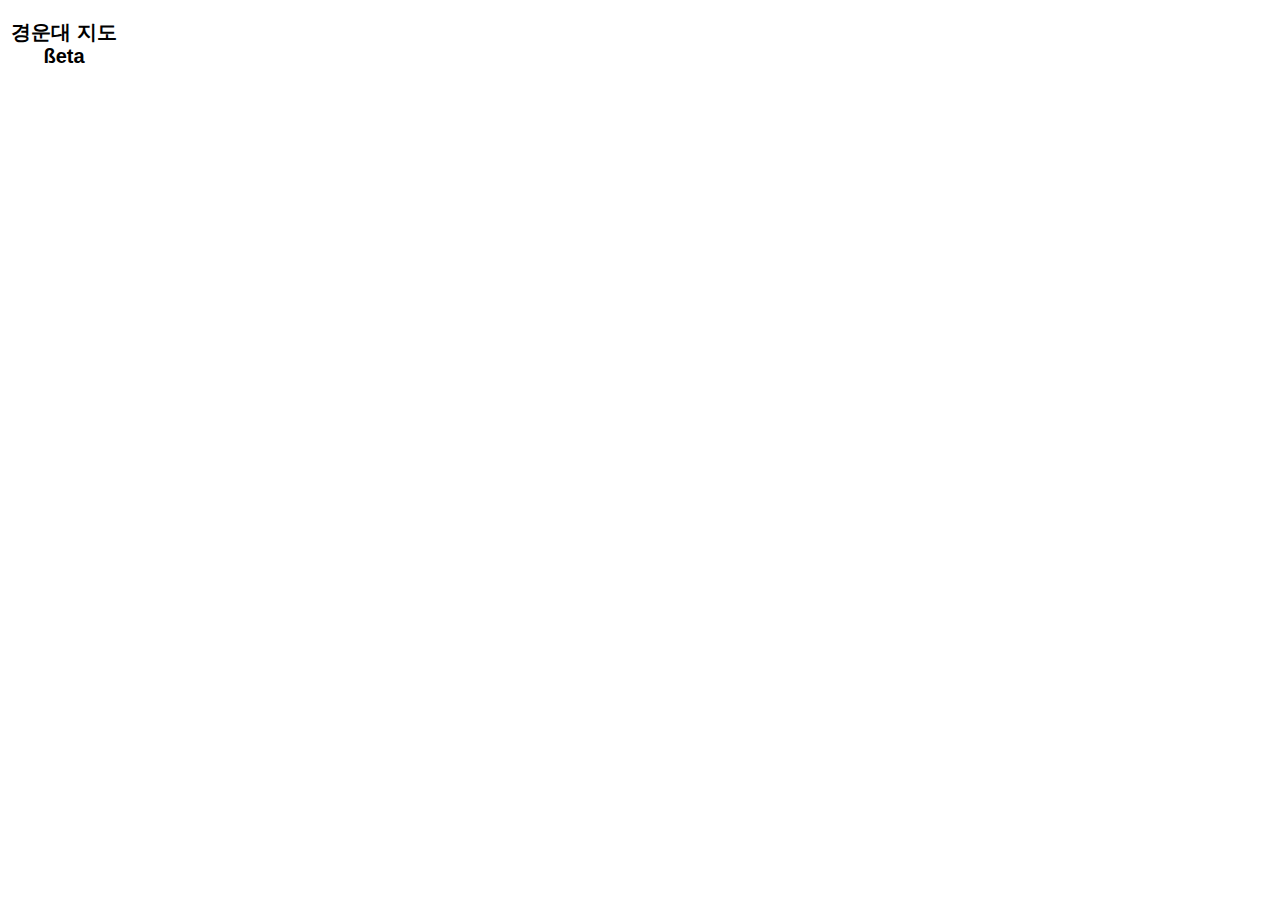
==== index.html @ 1c75b317 "Ready for ky Map" ====
<!DOCTYPE html>
<html lang="ko">
<head>
  <meta charset="UTF-8">
  <meta http-equiv="X-UA-Compatible" content="IE=edge">
  <meta name="viewport" content="width=device-width, initial-scale=1.0, maximum-scale=1.0, user-scalable=no">

  <meta name="author" content="(Haiiron)">

  <link rel="stylesheet" type="text/css" href="./css/style.css"/>
  <script type="text/javascript" src="./script/script.js"></script>

  <title>경운대학교 버스 시간표</title>

</head>
<body style="height: 100%;">
  <header>

    <div class="container">
    </div>
  </header>

  <div style="display: flex;">
        <h3> 경운대 지도 ßeta</h3>
  </div>

  </div>
  <footer>
      <h1>경운대 지도</h1>
  </footer>
</body>
</html>
---- css/style.css ----
@charset "UTF-8";
/* http://meyerweb.com/eric/tools/css/reset/
   v2.0 | 20110126
   License: none (public domain)
   20200906 ~ Haiiron // 전현배
*/

html, body, div, span, applet, object, iframe,
p, blockquote, pre, a, abbr, acronym, address,
big, cite, code, del, dfn, em, img, ins, kbd,
q, s, samp, small, strike, strong, sub, sup,
tt, var, b, u, i, center,
dl, dt, dd, fieldset, form, label, legend,
table, caption, tbody, tfoot, thead, tr, th, td,
article, aside, canvas, details, embed,
figure, figcaption, footer, header, hgroup,
menu, nav, output, ruby, section, summary,
time, mark, audio, video
{
	margin: 0;
	padding: 0;
	border: 0;
	font-size: 100%;
	line-height:150%;
	text-align: center;
	list-style:none;
	text-decoration:none;
	font-family:sans-serif;
}
/* HTML5 display-role reset for older browsers */
article, aside, details, figcaption, figure,
footer, header, hgroup, menu, nav, section
{display: block;}

body
{
	background-repeat: no-repeat;
	background-attachment: fixed;
	background-size: cover;
}

h1
{font-size:5vw;
 color: white;
}

h3
{
	font-size: 20px;
	width: 10%;
}

a /* 사용자 주요 기능버튼 */
{
	background-color: #007aff; /* Green */
  	border: 2px solid;
	padding: 1em;
	margin:5px;
	width: 70%;
  	color: white;
  	display: inline-block;
  	font-size: 4vw;
}

*
{box-sizing:border-box;}

header
{
	vertical-align: baseline;
	background-color: #007aff;
	display: flex;
}

.main
{
background-color: khaki;
margin:auto;
width: 80%;
height: 50%;
padding: 5px 20px 20px 20px;
border-radius: 25px;
}

.contents
{
	height: 100%;
	display: flex;
	padding: auto;
}

.from
{
	text-align: right;
	display: table-column;
	width: 50%;
	height: 100%;
}

.to
{
	text-align: left;
	display: table-row;
	width: 50%;
	height: 100%;
}
/* 칸막이 */
.interval
{height: 15px;}

.container {
	display: flex;
	align-items: center;
}

.image {
	margin-right: 20px;
	margin-top: 20px;
	margin-left: 20px;
}

footer h1 {
	margin: 0;
}

footer p {
	margin: 0;
	font-size: 16px;
	color: #666;
}

.banner {
	background-color: #007aff;
	color: white;
	text-align: center;
	padding: 20px;
  }
  
  .banner h1 {
	margin-top: 0;
	line-height: 1.2;
  }
  
  .banner p {
	font-size: 24px;
  }
  
  .banner button {
	background-color:	#FEE500;
	border: none;
	color: #3C1E1E;
	padding: 10px 20px;
	font-size: 16px;
	border-radius: 20px; /* 버튼 둥글게 만드는 속성 */
	cursor: pointer;
	transition: background-color 0.5s;
  }
  
  .banner button:hover {
	background-color: #1abc9c;
	color: white;
  }
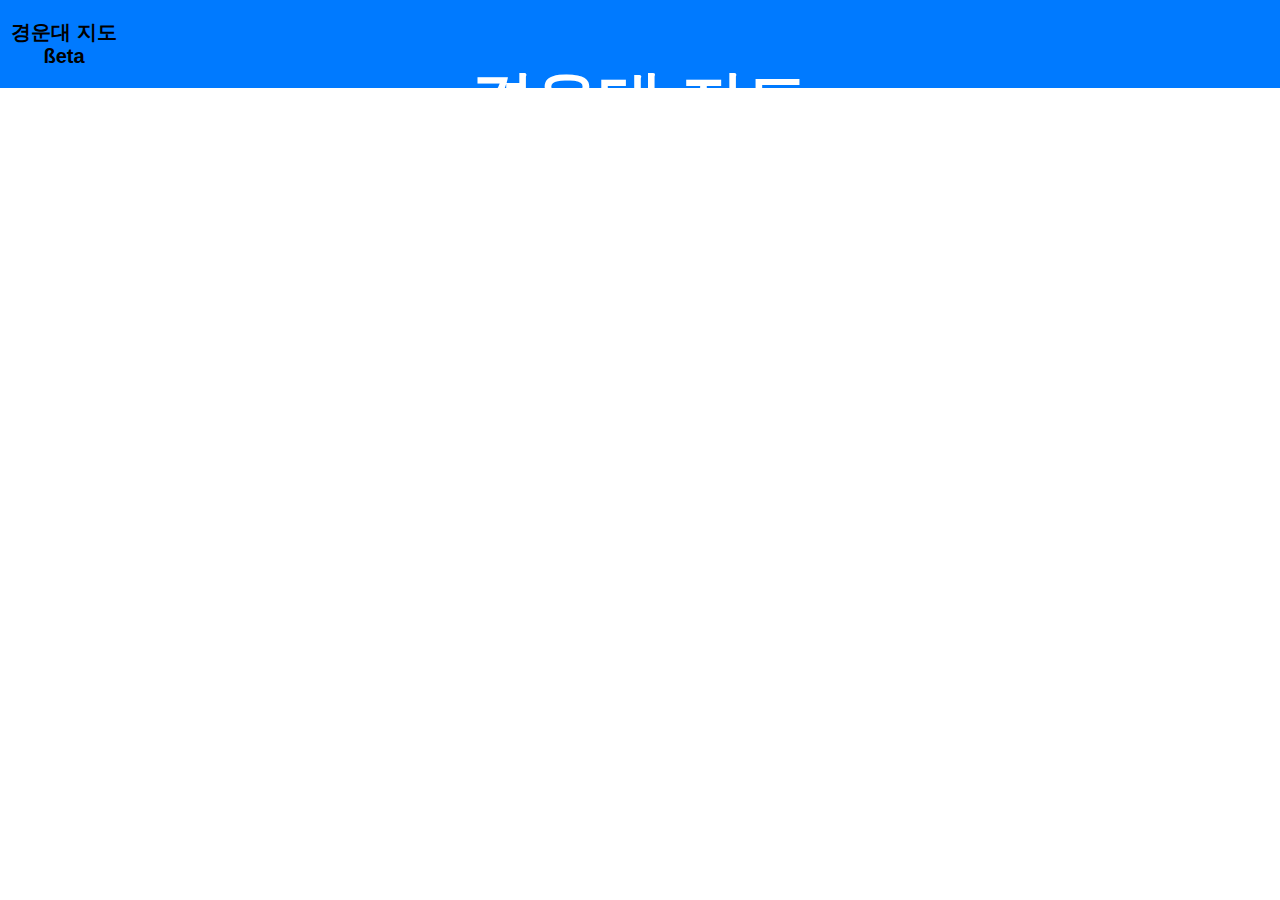
==== commit faf5fa16: "Update index.html" ====
--- a/index.html
+++ b/index.html
@@ -15,16 +15,8 @@
 </head>
 <body style="height: 100%;">
   <header>
-
-    <div class="container">
-    </div>
+    <h3> 경운대 지도 ßeta</h3>
   </header>
-
-  <div style="display: flex;">
-        <h3> 경운대 지도 ßeta</h3>
-  </div>
-
-  </div>
   <footer>
       <h1>경운대 지도</h1>
   </footer>
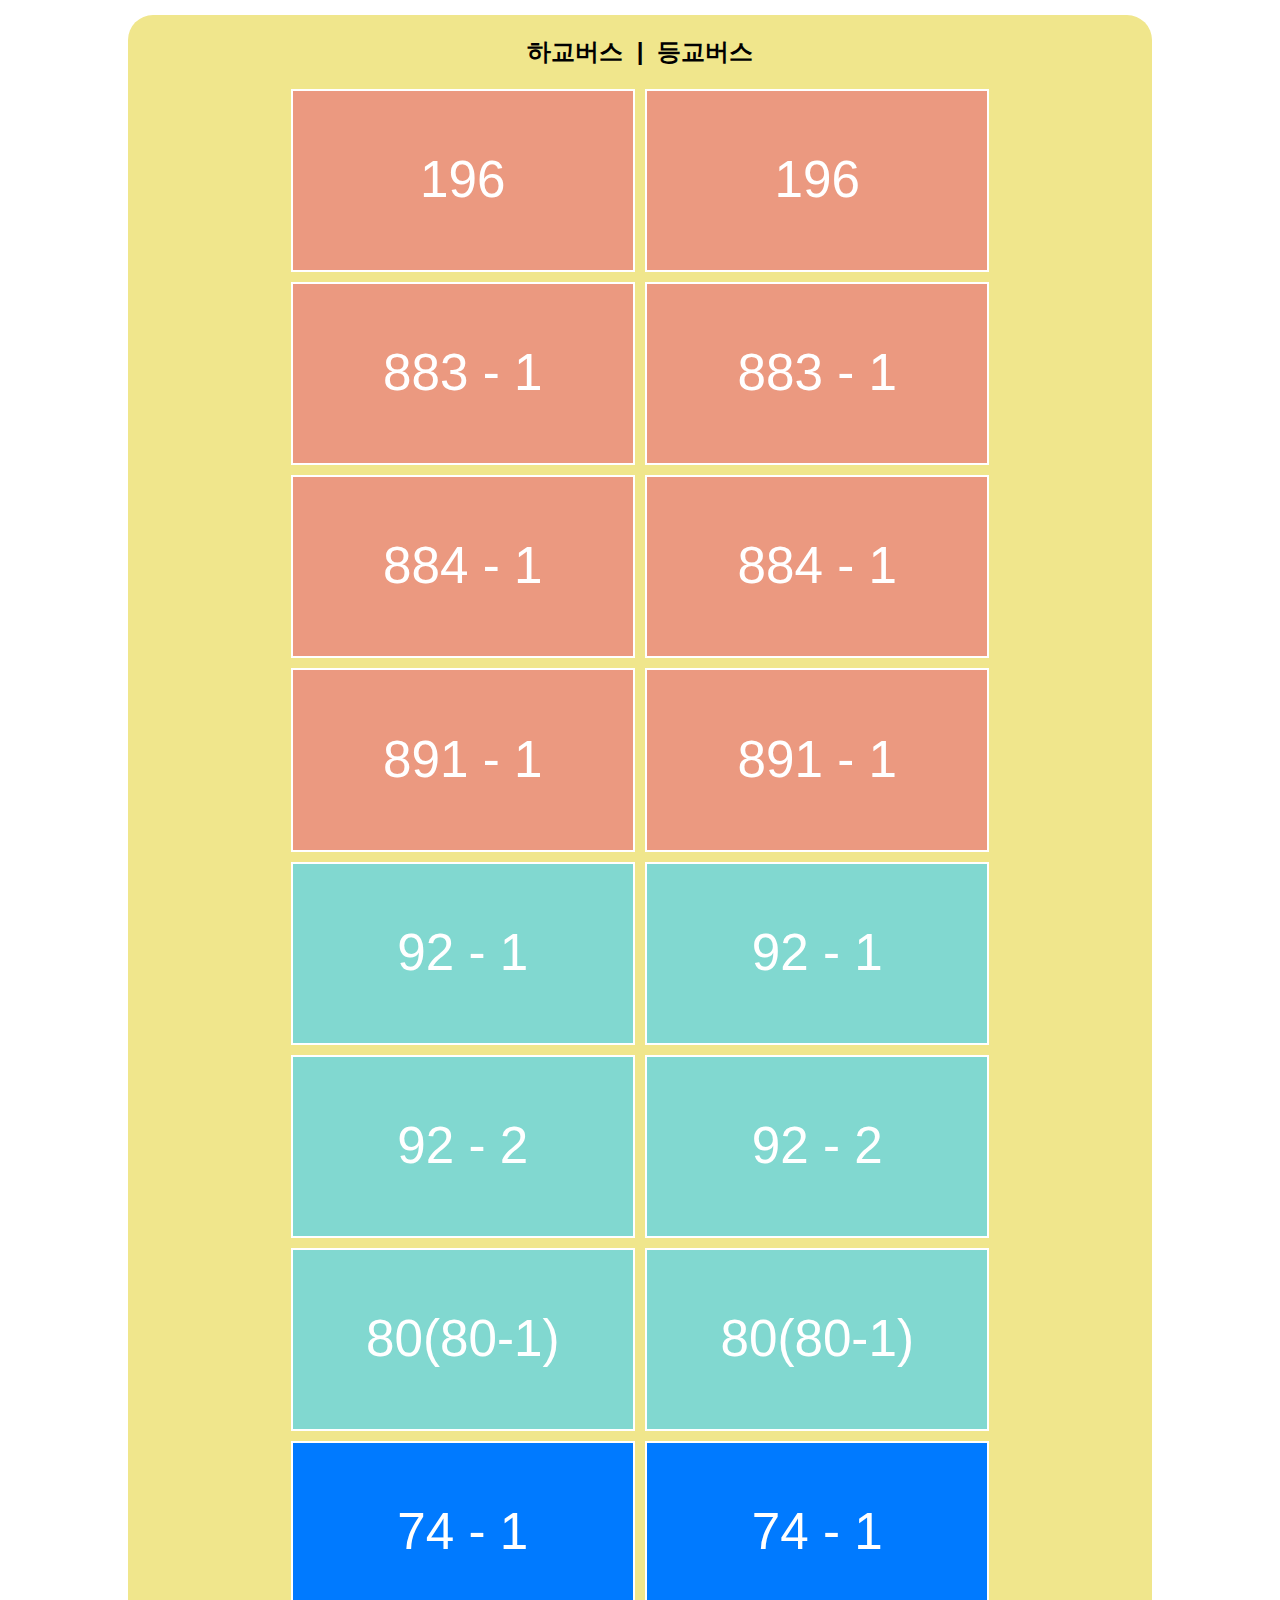
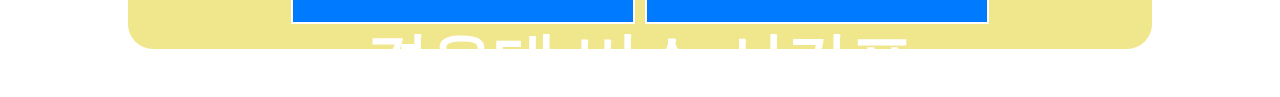
==== commit 962d3e87: "사이트 변경에 따른 페이지 업데이트" ====
--- a/index.html
+++ b/index.html
@@ -15,10 +15,72 @@
 </head>
 <body style="height: 100%;">
   <header>
-    <h3> 경운대 지도 ßeta</h3>
+
+    <div class="container">
+    </div>
   </header>
+  <div class="interval"></div>
+  <div class ="main">
+    <div class="contents_title">
+      <h2 style="white-space:pre-wrap;">  하교버스  |  등교버스  </h2>
+    </div> 
+    <div class="contents">
+      <div class="from">
+        <a href="https://bis.gumi.go.kr/city_bus/time_table.do?route_id=19620&brtId=196&remark=%EA%B2%BD%EC%9A%B4%EB%8C%80%ED%95%99%EA%B5%90(%EA%B5%AC%EB%AF%B8%EC%9A%B4%EC%A0%84%EB%A9%B4%ED%97%88%EC%84%BC%ED%84%B0)-%3E%EA%B5%AC%EB%AF%B8%EC%97%AD(%EC%A4%91%EC%95%99%EC%8B%9C%EC%9E%A5)" id="196-from" style="background-color:#eb9980">
+          196
+        </a>
+        <a href="https://bis.gumi.go.kr/city_bus/time_table.do?route_id=883-121&brtId=883-1&remark=%EA%B2%BD%EC%9A%B4%EB%8C%80%ED%95%99%EA%B5%90(%EA%B5%AC%EB%AF%B8%EC%9A%B4%EC%A0%84%EB%A9%B4%ED%97%88%EC%84%BC%ED%84%B0)-%3E%EA%B5%AC%EB%AF%B8%EC%97%AD(%EC%A4%91%EC%95%99%EC%8B%9C%EC%9E%A5)" id="883-1-from" style="background-color:#eb9980">
+          883 - 1
+        </a>
+        <a href="https://bis.gumi.go.kr/city_bus/time_table.do?route_id=884-121&brtId=884-1&remark=%EA%B2%BD%EC%9A%B4%EB%8C%80%ED%95%99%EA%B5%90(%EA%B5%AC%EB%AF%B8%EC%9A%B4%EC%A0%84%EB%A9%B4%ED%97%88%EC%84%BC%ED%84%B0)-%3E%EA%B5%AC%EB%AF%B8%EC%97%AD(%EC%A4%91%EC%95%99%EC%8B%9C%EC%9E%A5)" id="884-1-from" style="background-color:#eb9980">
+          884 - 1
+        </a>
+        <a href="https://bis.gumi.go.kr/city_bus/time_table.do?route_id=891-121&brtId=891-1&remark=%EA%B2%BD%EC%9A%B4%EB%8C%80%ED%95%99%EA%B5%90(%EA%B5%AC%EB%AF%B8%EC%9A%B4%EC%A0%84%EB%A9%B4%ED%97%88%EC%84%BC%ED%84%B0)-%3E%EA%B5%AC%EB%AF%B8%EC%97%AD(%EC%A4%91%EC%95%99%EC%8B%9C%EC%9E%A5)" id="889-1-from" style="background-color:#eb9980">
+          891 - 1
+        </a>
+        <a href="https://bis.gumi.go.kr/city_bus/time_table.do?route_id=92-120&brtId=92-1&remark=%EA%B2%BD%EC%9A%B4%EB%8C%80%ED%95%99%EA%B5%90(%EA%B5%AC%EB%AF%B8%EC%9A%B4%EC%A0%84%EB%A9%B4%ED%97%88%EC%84%BC%ED%84%B0)-%3E%EC%9D%B8%EB%8F%99%EC%A0%95%EB%A5%98%EC%9E%A5%20%EC%A2%85%EC%A0%90" id="92-1-from" style="background-color:#81d8d0">
+          92 - 1
+        </a>
+        <a href="https://bis.gumi.go.kr/city_bus/time_table.do?route_id=92-220&brtId=92-2&remark=%EA%B2%BD%EC%9A%B4%EB%8C%80%ED%95%99%EA%B5%90(%EA%B5%AC%EB%AF%B8%EC%9A%B4%EC%A0%84%EB%A9%B4%ED%97%88%EC%84%BC%ED%84%B0)-%3E%EC%9D%B8%EB%8F%99%EC%A0%95%EB%A5%98%EC%9E%A5%20%EC%A2%85%EC%A0%90" id="92-2-from" style="background-color:#81d8d0">
+          92 - 2
+        </a>
+        <a href="https://bis.gumi.go.kr/city_bus/time_table.do?route_id=8020&brtId=80%20(%EA%B2%BD%EC%9A%B4%EB%8C%80%20%EB%B0%A9%ED%95%99%EA%B8%B0%EA%B0%84%20%EB%AF%B8%EC%9A%B4%ED%96%89)&remark=%EA%B2%BD%EC%9A%B4%EB%8C%80%ED%95%99%EA%B5%90(%EA%B5%AC%EB%AF%B8%EC%9A%B4%EC%A0%84%EB%A9%B4%ED%97%88%EC%84%BC%ED%84%B0)-%3E%EC%9D%B8%EB%8F%99%EC%B0%A8%EA%B3%A0%EC%A7%80" id="80-from" style="background-color:#81d8d0">
+          80(80-1)
+        </a>
+        <a href="https://bis.gumi.go.kr/city_bus/time_table.do?route_id=74-121&brtId=74-1&remark=%EA%B2%BD%EC%9A%B4%EB%8C%80%ED%95%99%EA%B5%90(%EA%B5%AC%EB%AF%B8%EC%9A%B4%EC%A0%84%EB%A9%B4%ED%97%88%EC%84%BC%ED%84%B0)-%3E%EC%84%A0%EC%82%B0%ED%84%B0%EB%AF%B8%EB%84%90%EC%A2%85%EC%A0%90" id="74-1-from">
+          74 - 1
+        </a>
+      </div>
+      <div class="to">
+        <a href="https://bis.gumi.go.kr/city_bus/time_table.do?route_id=19610&brtId=196&remark=%EA%B5%AC%EB%AF%B8%EC%97%AD-%3E%EA%B2%BD%EC%9A%B4%EB%8C%80%ED%95%99%EA%B5%90(%EA%B5%AC%EB%AF%B8%EC%9A%B4%EC%A0%84%EB%A9%B4%ED%97%88%EC%84%BC%ED%84%B0)" id="196-to" style="background-color:#eb9980">
+          196
+        </a>
+        <a href="https://bis.gumi.go.kr/city_bus/time_table.do?route_id=883-111&brtId=883-1&remark=%EA%B5%AC%EB%AF%B8%EC%97%AD-%3E%EA%B2%BD%EC%9A%B4%EB%8C%80%ED%95%99%EA%B5%90(%EA%B5%AC%EB%AF%B8%EC%9A%B4%EC%A0%84%EB%A9%B4%ED%97%88%EC%84%BC%ED%84%B0)" id="883-1-to" style="background-color:#eb9980">
+          883 - 1
+        </a>
+        <a href="https://bis.gumi.go.kr/city_bus/time_table.do?route_id=884-111&brtId=884-1&remark=%EA%B5%AC%EB%AF%B8%EC%97%AD-%3E%EA%B2%BD%EC%9A%B4%EB%8C%80%ED%95%99%EA%B5%90(%EA%B5%AC%EB%AF%B8%EC%9A%B4%EC%A0%84%EB%A9%B4%ED%97%88%EC%84%BC%ED%84%B0)" id="884-1-to" style="background-color:#eb9980">
+          884 - 1
+        </a>
+        <a href="https://bis.gumi.go.kr/city_bus/time_table.do?route_id=891-111&brtId=891-1&remark=%EA%B5%AC%EB%AF%B8%EC%97%AD-%3E%EA%B2%BD%EC%9A%B4%EB%8C%80%ED%95%99%EA%B5%90(%EA%B5%AC%EB%AF%B8%EC%9A%B4%EC%A0%84%EB%A9%B4%ED%97%88%EC%84%BC%ED%84%B0)" id="889-1-to" style="background-color:#eb9980">
+          891 - 1
+        </a>
+        <a href="https://bis.gumi.go.kr/city_bus/time_table.do?route_id=92-110&brtId=92-1&remark=%EC%9D%B8%EB%8F%99%EC%A0%95%EB%A5%98%EC%9E%A5(%EC%9D%B8%EB%8F%99%EC%A4%91%ED%95%99%EA%B5%90%EB%B0%A9%EB%A9%B4)-%3E%EA%B2%BD%EC%9A%B4%EB%8C%80%ED%95%99%EA%B5%90(%EA%B5%AC%EB%AF%B8%EC%9A%B4%EC%A0%84%EB%A9%B4%ED%97%88%EC%84%BC%ED%84%B0)" id="92-1-to" style="background-color:#81d8d0">
+          92 - 1
+        </a>
+        <a href="https://bis.gumi.go.kr/city_bus/time_table.do?route_id=92-210&brtId=92-2&remark=%EC%9D%B8%EB%8F%99%EC%A0%95%EB%A5%98%EC%9E%A5(%EC%9D%B8%EB%8F%99%EC%A4%91%ED%95%99%EA%B5%90%EB%B0%A9%EB%A9%B4)-%3E%EA%B2%BD%EC%9A%B4%EB%8C%80%ED%95%99%EA%B5%90(%EA%B5%AC%EB%AF%B8%EC%9A%B4%EC%A0%84%EB%A9%B4%ED%97%88%EC%84%BC%ED%84%B0)" id="92-2-to" style="background-color:#81d8d0">
+          92 - 2
+        </a>
+        <a href="https://bis.gumi.go.kr/city_bus/time_table.do?route_id=8010&brtId=80%20(%EA%B2%BD%EC%9A%B4%EB%8C%80%20%EB%B0%A9%ED%95%99%EA%B8%B0%EA%B0%84%20%EB%AF%B8%EC%9A%B4%ED%96%89)&remark=%EC%9D%B8%EB%8F%99%EC%B0%A8%EA%B3%A0%EC%A7%80-%3E%EA%B2%BD%EC%9A%B4%EB%8C%80%ED%95%99%EA%B5%90(%EA%B5%AC%EB%AF%B8%EC%9A%B4%EC%A0%84%EB%A9%B4%ED%97%88%EC%84%BC%ED%84%B0)" id="80-to" style="background-color:#81d8d0">
+          80(80-1)
+        </a>
+        <a href="https://bis.gumi.go.kr/city_bus/time_table.do?route_id=74-111&brtId=74-1&remark=%EC%84%A0%EC%82%B0%ED%84%B0%EB%AF%B8%EB%84%90%EC%A2%85%EC%A0%90-%3E%EA%B2%BD%EC%9A%B4%EB%8C%80%ED%95%99%EA%B5%90(%EA%B5%AC%EB%AF%B8%EC%9A%B4%EC%A0%84%EB%A9%B4%ED%97%88%EC%84%BC%ED%84%B0)" id="74-1-to">
+          74 - 1
+        </a>
+      </div>
+    </div>
+  </div>
   <footer>
-      <h1>경운대 지도</h1>
+      <h1>경운대 버스 시간표</h1>
   </footer>
 </body>
 </html>
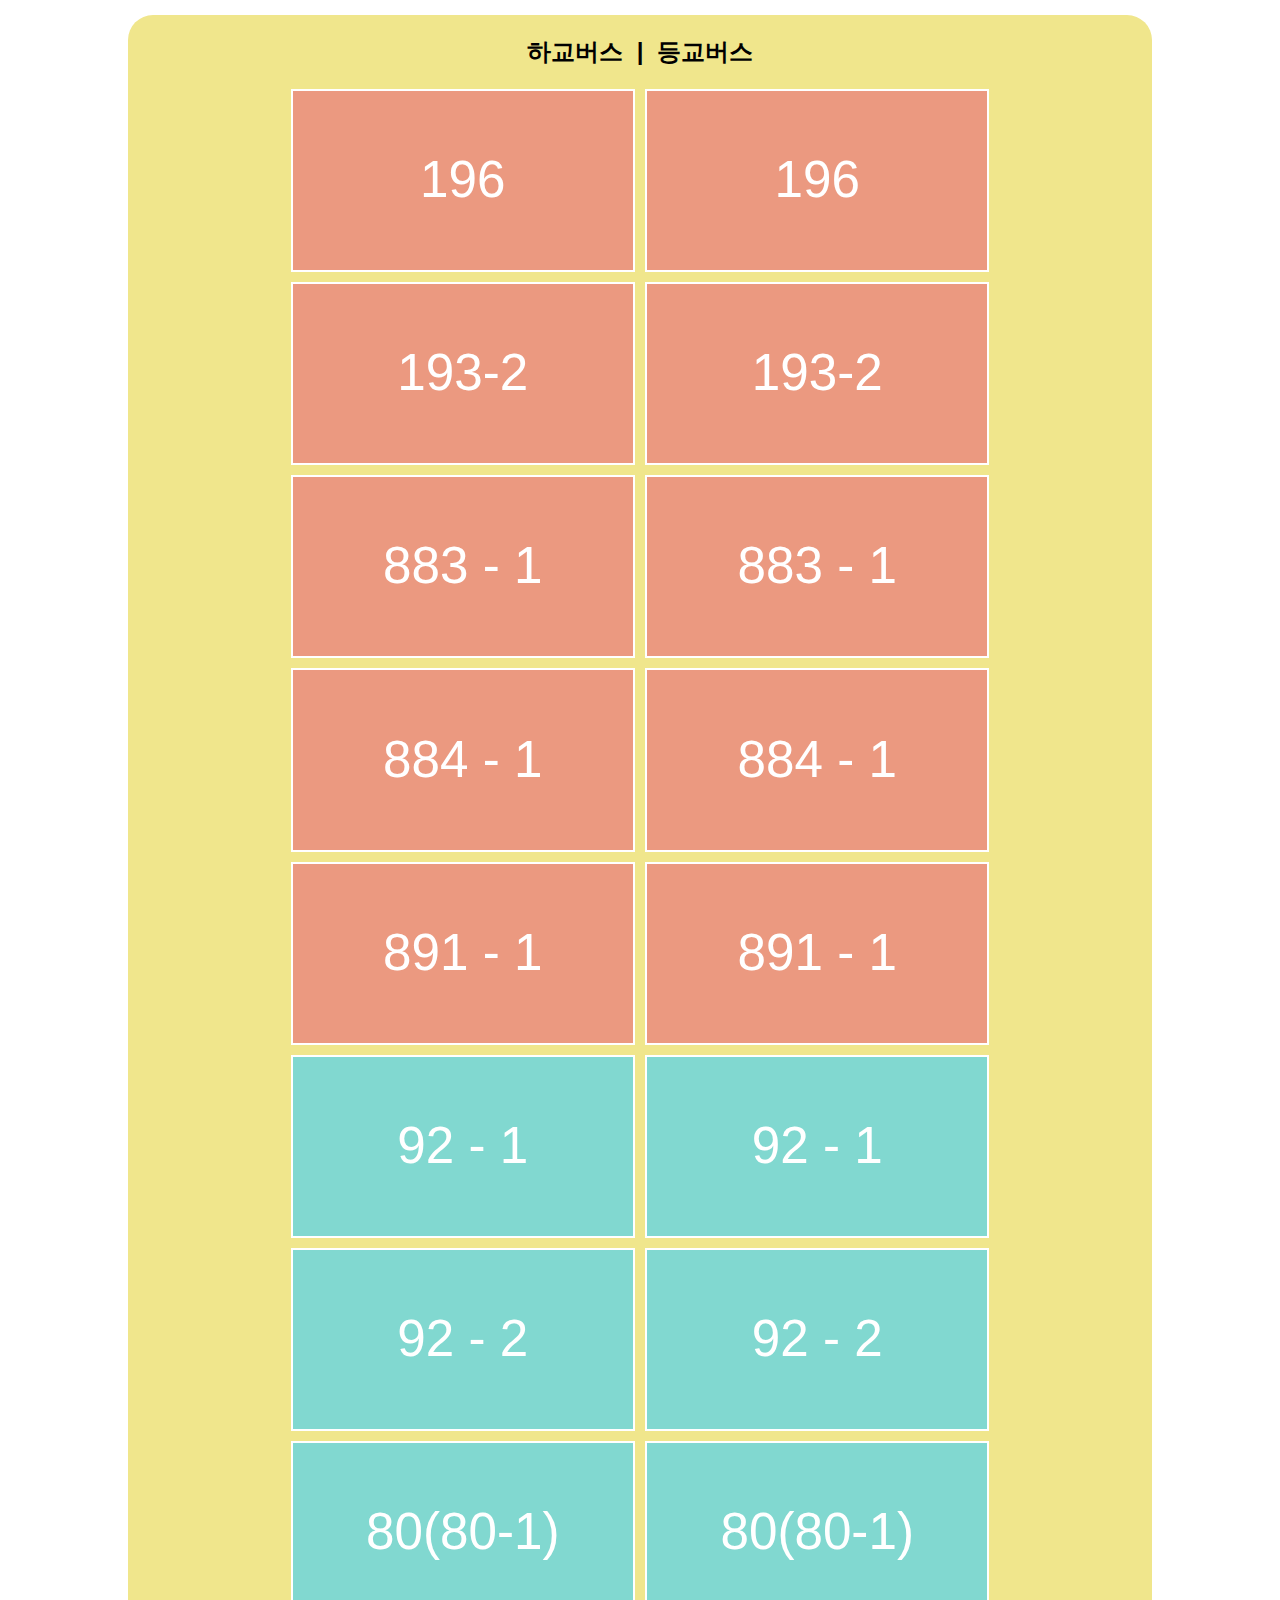
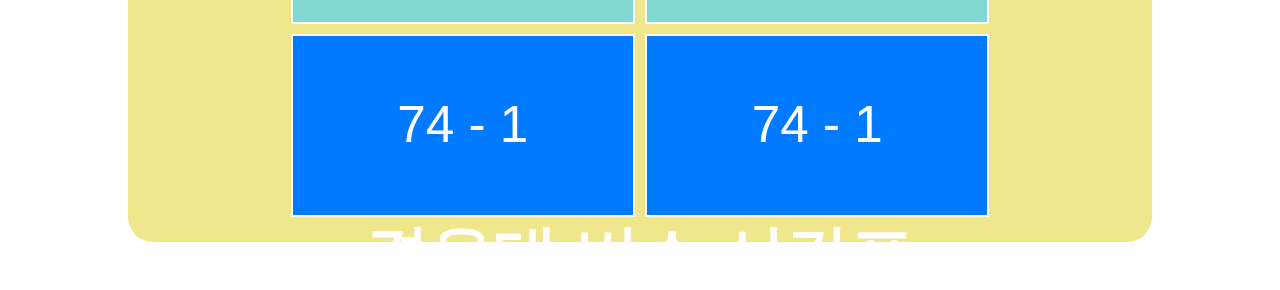
==== commit e29db716: "Update 193 bus" ====
--- a/index.html
+++ b/index.html
@@ -29,6 +29,10 @@
         <a href="https://bis.gumi.go.kr/city_bus/time_table.do?route_id=19620&brtId=196&remark=%EA%B2%BD%EC%9A%B4%EB%8C%80%ED%95%99%EA%B5%90(%EA%B5%AC%EB%AF%B8%EC%9A%B4%EC%A0%84%EB%A9%B4%ED%97%88%EC%84%BC%ED%84%B0)-%3E%EA%B5%AC%EB%AF%B8%EC%97%AD(%EC%A4%91%EC%95%99%EC%8B%9C%EC%9E%A5)" id="196-from" style="background-color:#eb9980">
           196
         </a>
+        <a href="" id="193-from" style="background-color:#eb9980">
+          193-2
+        </a>
+        
         <a href="https://bis.gumi.go.kr/city_bus/time_table.do?route_id=883-121&brtId=883-1&remark=%EA%B2%BD%EC%9A%B4%EB%8C%80%ED%95%99%EA%B5%90(%EA%B5%AC%EB%AF%B8%EC%9A%B4%EC%A0%84%EB%A9%B4%ED%97%88%EC%84%BC%ED%84%B0)-%3E%EA%B5%AC%EB%AF%B8%EC%97%AD(%EC%A4%91%EC%95%99%EC%8B%9C%EC%9E%A5)" id="883-1-from" style="background-color:#eb9980">
           883 - 1
         </a>
@@ -54,6 +58,9 @@
       <div class="to">
         <a href="https://bis.gumi.go.kr/city_bus/time_table.do?route_id=19610&brtId=196&remark=%EA%B5%AC%EB%AF%B8%EC%97%AD-%3E%EA%B2%BD%EC%9A%B4%EB%8C%80%ED%95%99%EA%B5%90(%EA%B5%AC%EB%AF%B8%EC%9A%B4%EC%A0%84%EB%A9%B4%ED%97%88%EC%84%BC%ED%84%B0)" id="196-to" style="background-color:#eb9980">
           196
+        </a>
+        <a href="" id="193-to" style="background-color:#eb9980">
+          193-2
         </a>
         <a href="https://bis.gumi.go.kr/city_bus/time_table.do?route_id=883-111&brtId=883-1&remark=%EA%B5%AC%EB%AF%B8%EC%97%AD-%3E%EA%B2%BD%EC%9A%B4%EB%8C%80%ED%95%99%EA%B5%90(%EA%B5%AC%EB%AF%B8%EC%9A%B4%EC%A0%84%EB%A9%B4%ED%97%88%EC%84%BC%ED%84%B0)" id="883-1-to" style="background-color:#eb9980">
           883 - 1
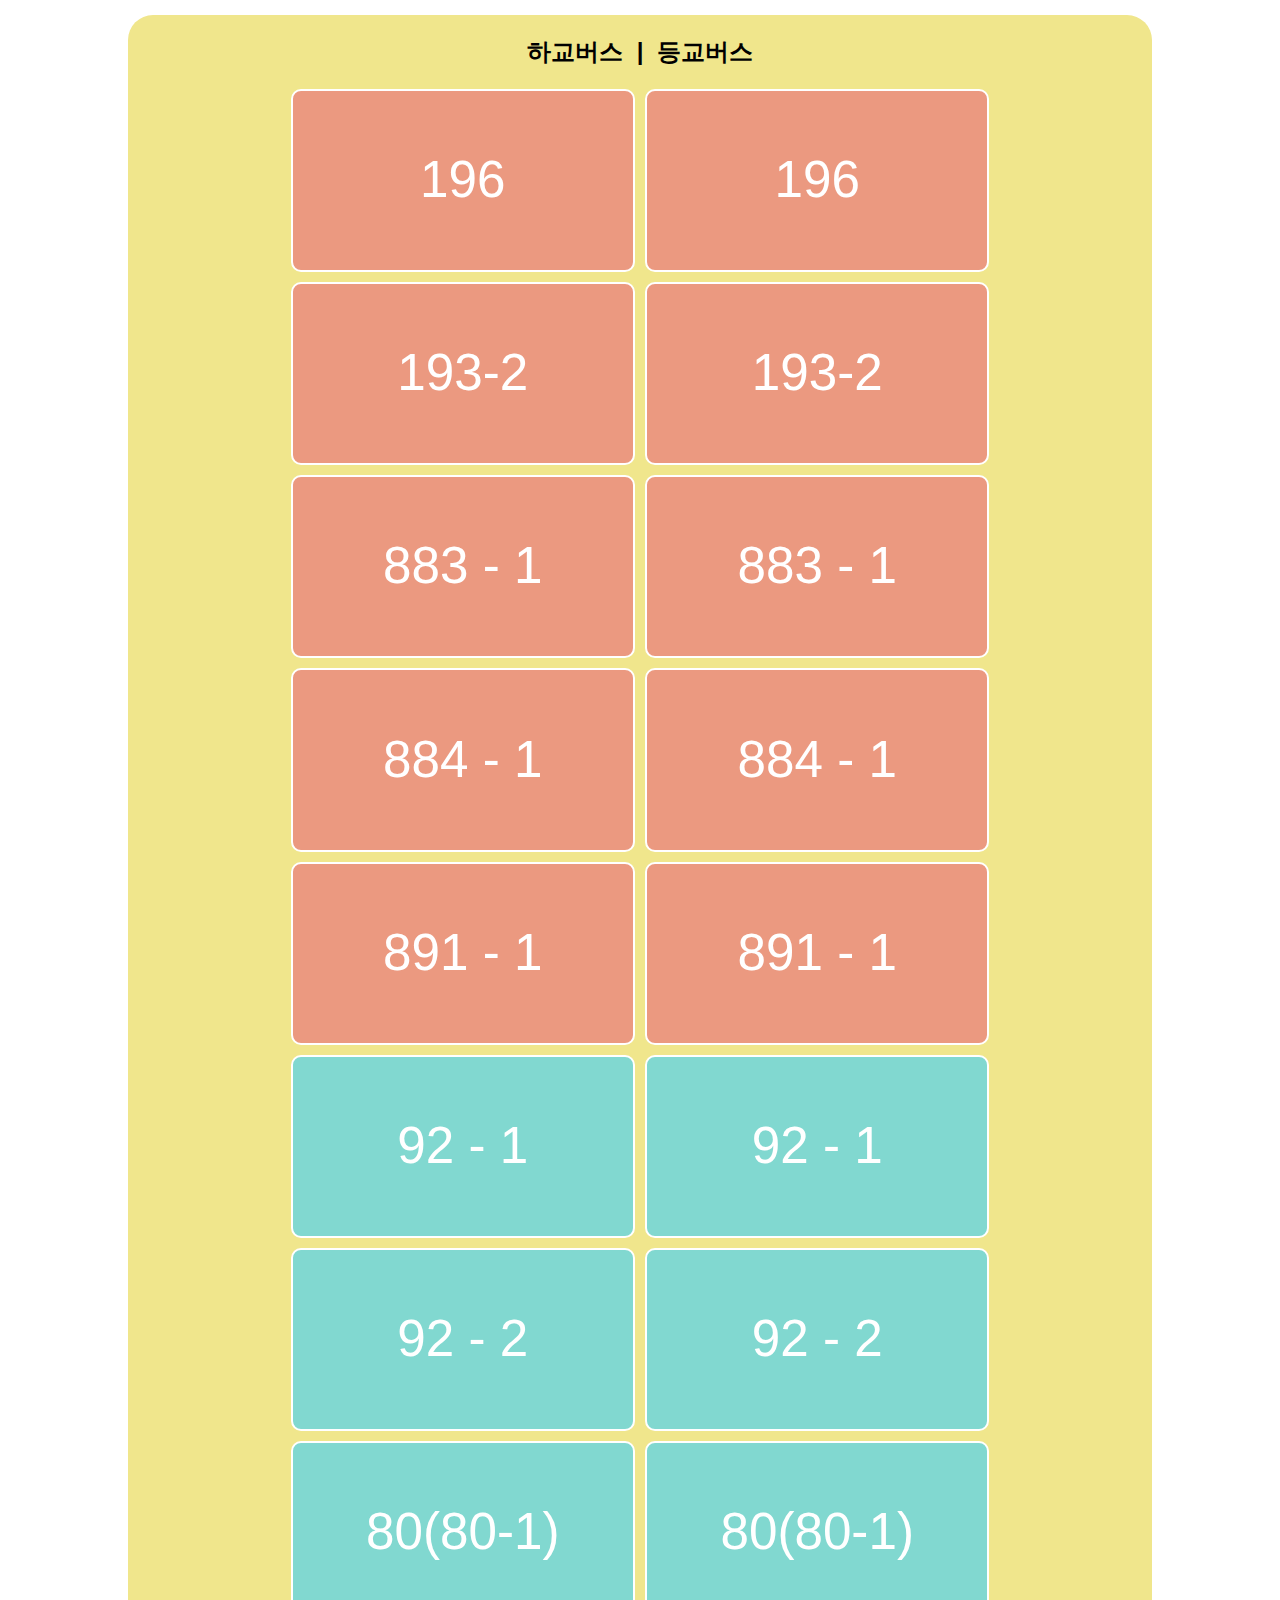
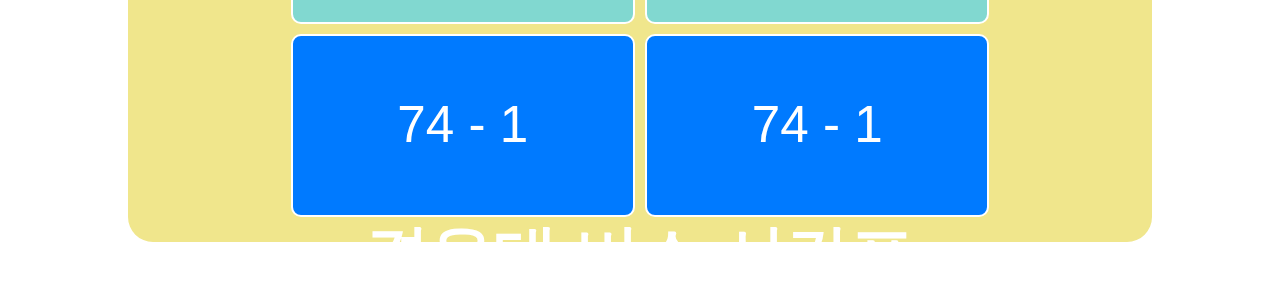
==== commit fcaffcfd: "노출도 추가" ====
--- a/index.html
+++ b/index.html
@@ -4,10 +4,12 @@
   <meta charset="UTF-8">
   <meta http-equiv="X-UA-Compatible" content="IE=edge">
   <meta name="viewport" content="width=device-width, initial-scale=1.0, maximum-scale=1.0, user-scalable=no">
-
-  <meta name="author" content="(Haiiron)">
+  <meta name="keywords" content="경운대학교, 경운대, 버스, 시간표">
+  <meta name="author" content="Haiiron / Edward">
+  <meta name="description" content="우리 모두를 위한 경운대학교 버스 시간표입니다!">
 
   <link rel="stylesheet" type="text/css" href="./css/style.css"/>
+  <script type="text/javascript" src="./script/jquery-3.7.1.js"></script>
   <script type="text/javascript" src="./script/script.js"></script>
 
   <title>경운대학교 버스 시간표</title>
--- a/css/style.css
+++ b/css/style.css
@@ -60,6 +60,7 @@
   	color: white;
   	display: inline-block;
   	font-size: 4vw;
+		border-radius: 10px;
 }
 
 *
